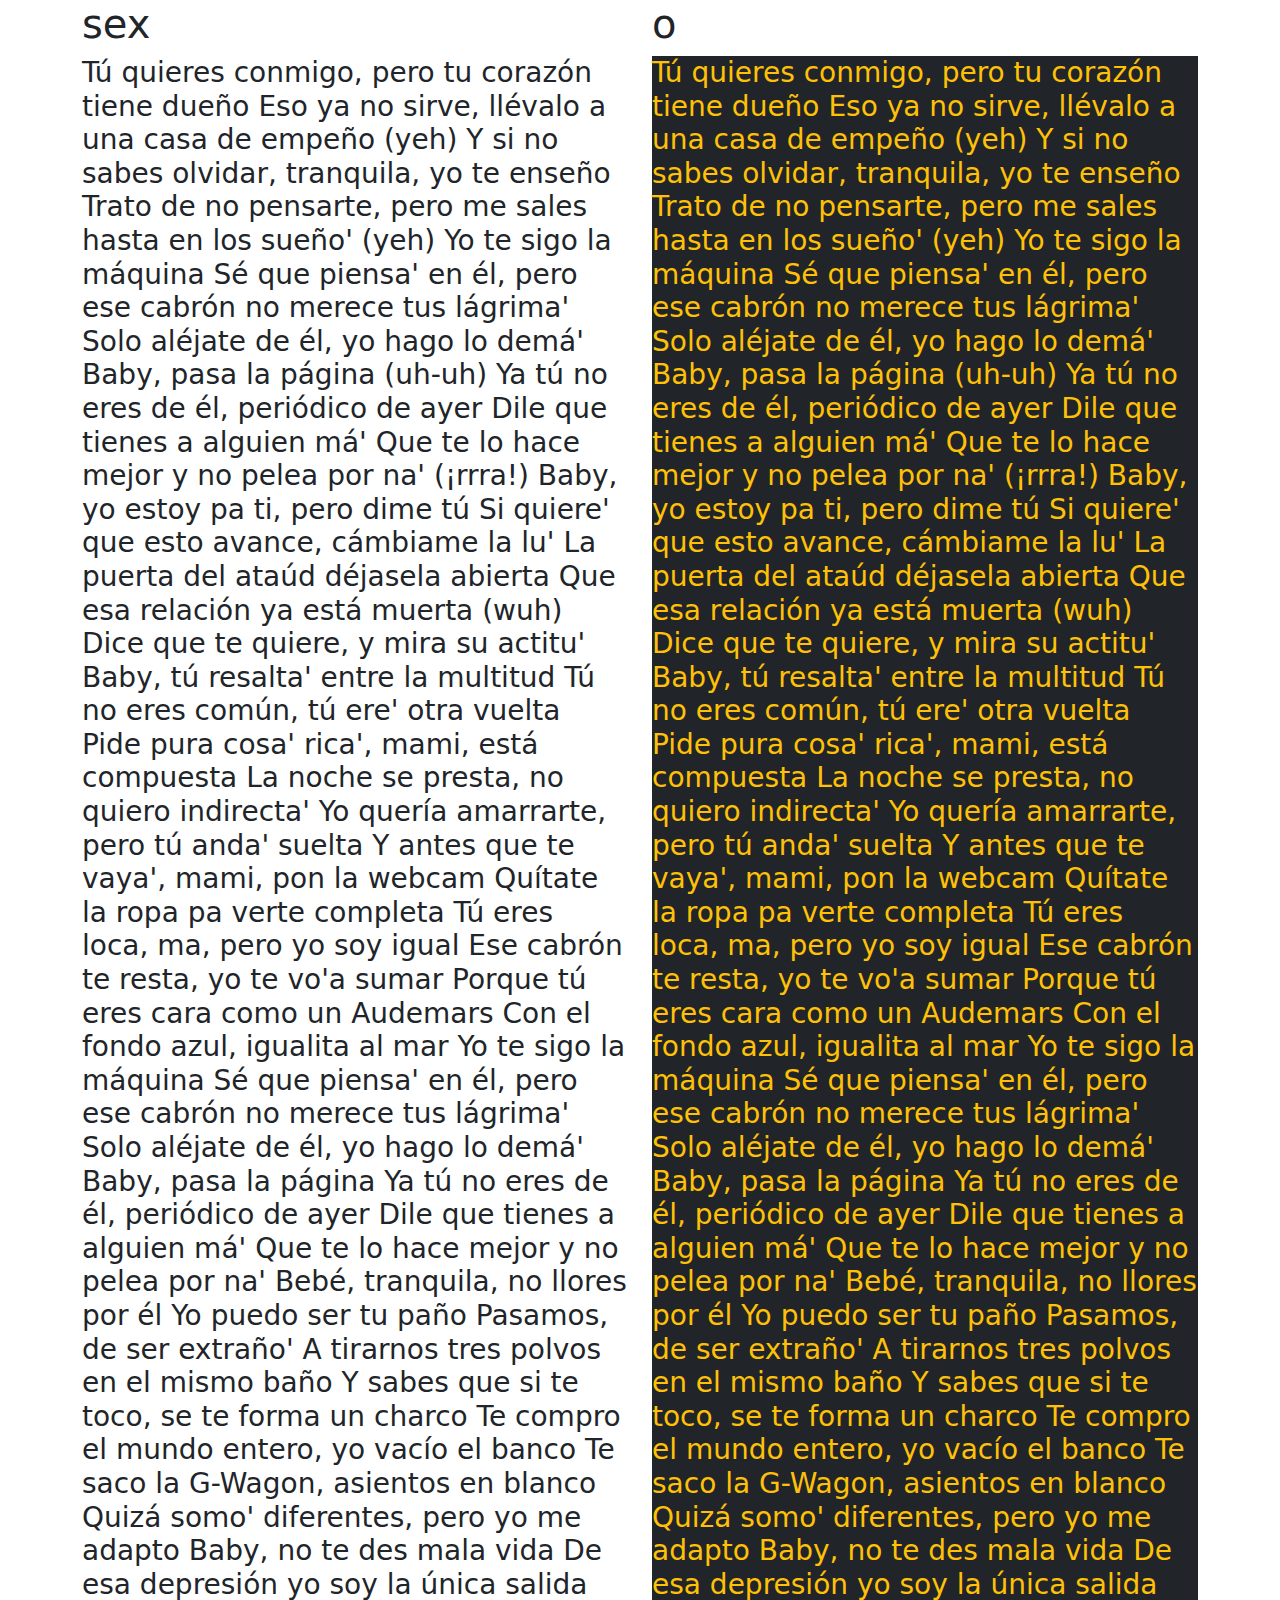
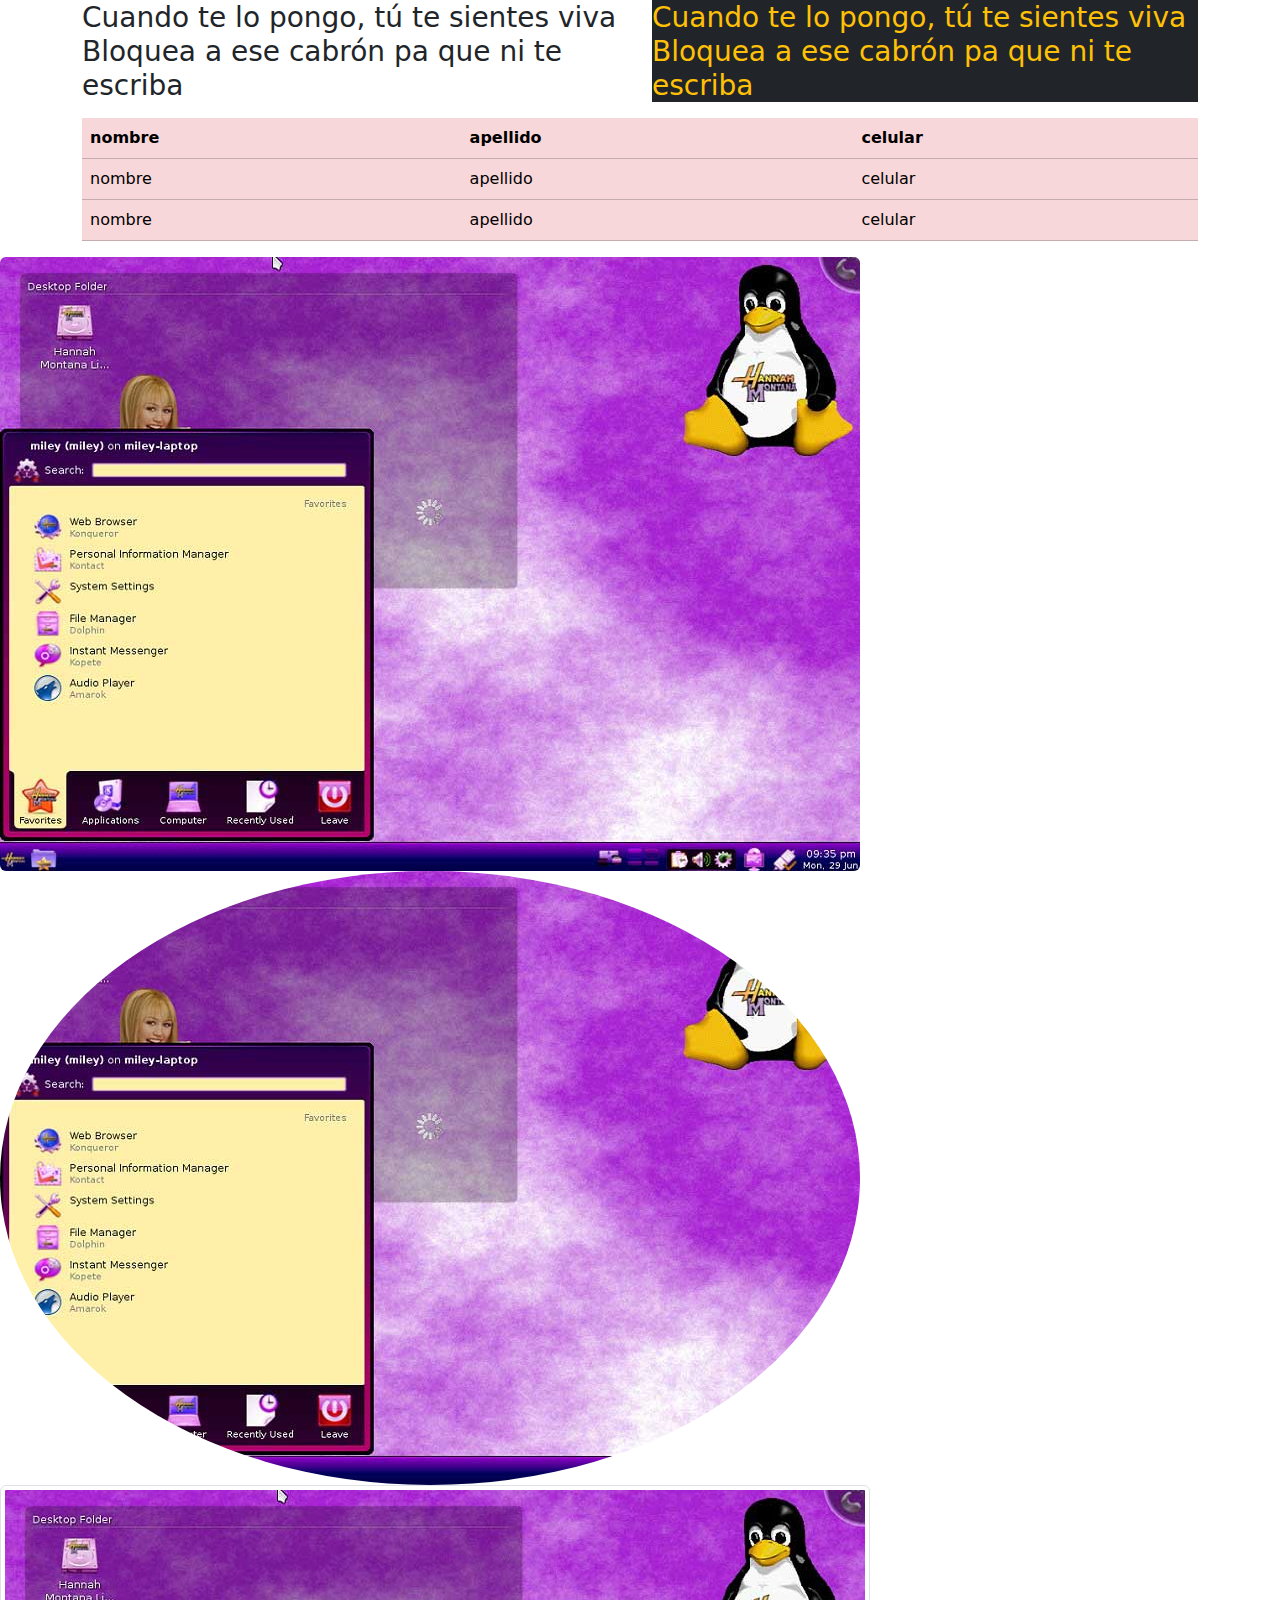
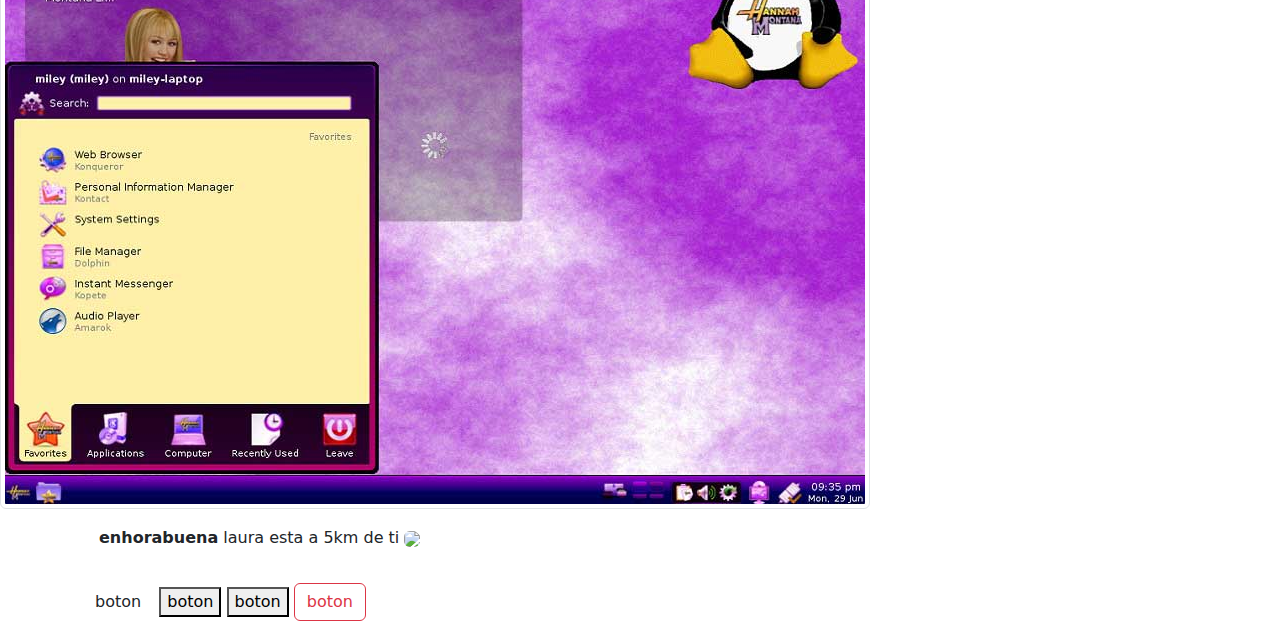
==== index.html @ a78a03db "free kill" ====
<!DOCTYPE html>
<html lang="en">
<head>
    <meta charset="UTF-8">
    <meta http-equiv="X-UA-Compatible" content="IE=edge">
    <meta name="viewport" content="width=device-width, initial-scale=1.0">
    <title>bootstrap</title>
    <link href="https://cdn.jsdelivr.net/npm/bootstrap@5.1.3/dist/css/bootstrap.min.css" rel="stylesheet">
</head>
<body>
    <div  class="container">
        <div class="row">
                <div class="col-md-6">
                    <h1> sex</h1>
                    <h3>Tú quieres conmigo, pero tu corazón tiene dueño
                        Eso ya no sirve, llévalo a una casa de empeño (yeh)
                        Y si no sabes olvidar, tranquila, yo te enseño
                        Trato de no pensarte, pero me sales hasta en los sueño' (yeh)
                        Yo te sigo la máquina
                        Sé que piensa' en él, pero ese cabrón no merece tus lágrima'
                        Solo aléjate de él, yo hago lo demá'
                        Baby, pasa la página (uh-uh)
                        Ya tú no eres de él, periódico de ayer
                        Dile que tienes a alguien má'
                        Que te lo hace mejor y no pelea por na' (¡rrra!)
                        Baby, yo estoy pa ti, pero dime tú
                        Si quiere' que esto avance, cámbiame la lu'
                        La puerta del ataúd déjasela abierta
                        Que esa relación ya está muerta (wuh)
                        Dice que te quiere, y mira su actitu'
                        Baby, tú resalta' entre la multitud
                        Tú no eres común, tú ere' otra vuelta
                        Pide pura cosa' rica', mami, está compuesta
                        La noche se presta, no quiero indirecta'
                        Yo quería amarrarte, pero tú anda' suelta
                        Y antes que te vaya', mami, pon la webcam
                        Quítate la ropa pa verte completa
                        Tú eres loca, ma, pero yo soy igual
                        Ese cabrón te resta, yo te vo'a sumar
                        Porque tú eres cara como un Audemars
                        Con el fondo azul, igualita al mar
                        Yo te sigo la máquina
                        Sé que piensa' en él, pero ese cabrón no merece tus lágrima'
                        Solo aléjate de él, yo hago lo demá'
                        Baby, pasa la página
                        Ya tú no eres de él, periódico de ayer
                        Dile que tienes a alguien má'
                        Que te lo hace mejor y no pelea por na'
                        Bebé, tranquila, no llores por él
                        Yo puedo ser tu paño
                        Pasamos, de ser extraño'
                        A tirarnos tres polvos en el mismo baño
                        Y sabes que si te toco, se te forma un charco
                        Te compro el mundo entero, yo vacío el banco
                        Te saco la G-Wagon, asientos en blanco
                        Quizá somo' diferentes, pero yo me adapto
                        Baby, no te des mala vida
                        De esa depresión yo soy la única salida
                        Cuando te lo pongo, tú te sientes viva
                        Bloquea a ese cabrón pa que ni te escriba</h3>
                </div>
                <div class="col-md-6">
                    <h1>o</h1>
                     <h3 class="bg-dark text-warning">Tú quieres conmigo, pero tu corazón tiene dueño
                        Eso ya no sirve, llévalo a una casa de empeño (yeh)
                        Y si no sabes olvidar, tranquila, yo te enseño
                        Trato de no pensarte, pero me sales hasta en los sueño' (yeh)
                        Yo te sigo la máquina
                        Sé que piensa' en él, pero ese cabrón no merece tus lágrima'
                        Solo aléjate de él, yo hago lo demá'
                        Baby, pasa la página (uh-uh)
                        Ya tú no eres de él, periódico de ayer
                        Dile que tienes a alguien má'
                        Que te lo hace mejor y no pelea por na' (¡rrra!)
                        Baby, yo estoy pa ti, pero dime tú
                        Si quiere' que esto avance, cámbiame la lu'
                        La puerta del ataúd déjasela abierta
                        Que esa relación ya está muerta (wuh)
                        Dice que te quiere, y mira su actitu'
                        Baby, tú resalta' entre la multitud
                        Tú no eres común, tú ere' otra vuelta
                        Pide pura cosa' rica', mami, está compuesta
                        La noche se presta, no quiero indirecta'
                        Yo quería amarrarte, pero tú anda' suelta
                        Y antes que te vaya', mami, pon la webcam
                        Quítate la ropa pa verte completa
                        Tú eres loca, ma, pero yo soy igual
                        Ese cabrón te resta, yo te vo'a sumar
                        Porque tú eres cara como un Audemars
                        Con el fondo azul, igualita al mar
                        Yo te sigo la máquina
                        Sé que piensa' en él, pero ese cabrón no merece tus lágrima'
                        Solo aléjate de él, yo hago lo demá'
                        Baby, pasa la página
                        Ya tú no eres de él, periódico de ayer
                        Dile que tienes a alguien má'
                        Que te lo hace mejor y no pelea por na'
                        Bebé, tranquila, no llores por él
                        Yo puedo ser tu paño
                        Pasamos, de ser extraño'
                        A tirarnos tres polvos en el mismo baño
                        Y sabes que si te toco, se te forma un charco
                        Te compro el mundo entero, yo vacío el banco
                        Te saco la G-Wagon, asientos en blanco
                        Quizá somo' diferentes, pero yo me adapto
                        Baby, no te des mala vida
                        De esa depresión yo soy la única salida
                        Cuando te lo pongo, tú te sientes viva
                        Bloquea a ese cabrón pa que ni te escriba</h3></p>
            </div>
         </div>
    </div>
    <div class="container">
        <table class="table table-danger">
            <thead>
                <tr>
                    <th>nombre</th>
                    <th>apellido</th>
                    <th>celular</th>
                </tr>
            </thead>
            <tbody>
                <tr>
                <td>nombre</td>
                <td>apellido</td>
                <td>celular</td>
                </tr>
                <tr>
                    <td>nombre</td>
                    <td>apellido</td>
                    <td>celular</td>
                </tr>
            </tbody>

        </table>

    </div>
    <div class"container">
<img src="hannalinux1.jpg" class="rounded">
<img src="hannalinux1.jpg" class="rounded-circle">
<img src="hannalinux1.jpg" class="img-thumbnail">
    </div>
    <div class="container">
        <div class="alert alert-sucesss">
            <strong>enhorabuena</strong>
            laura esta a 5km de ti
            <img src="lachs.jpg" class="rounded">
        </div>
    </div>
    <div class="container">
        <button type="button" class="btn">boton</button>
        <button type="button" class="btn-primary">boton</button>
        <button type="button" class="btn-secundary">boton</button>
        <button type="button" class="btn btn-outline-danger">boton</button>
    </div>
</body>
</html>
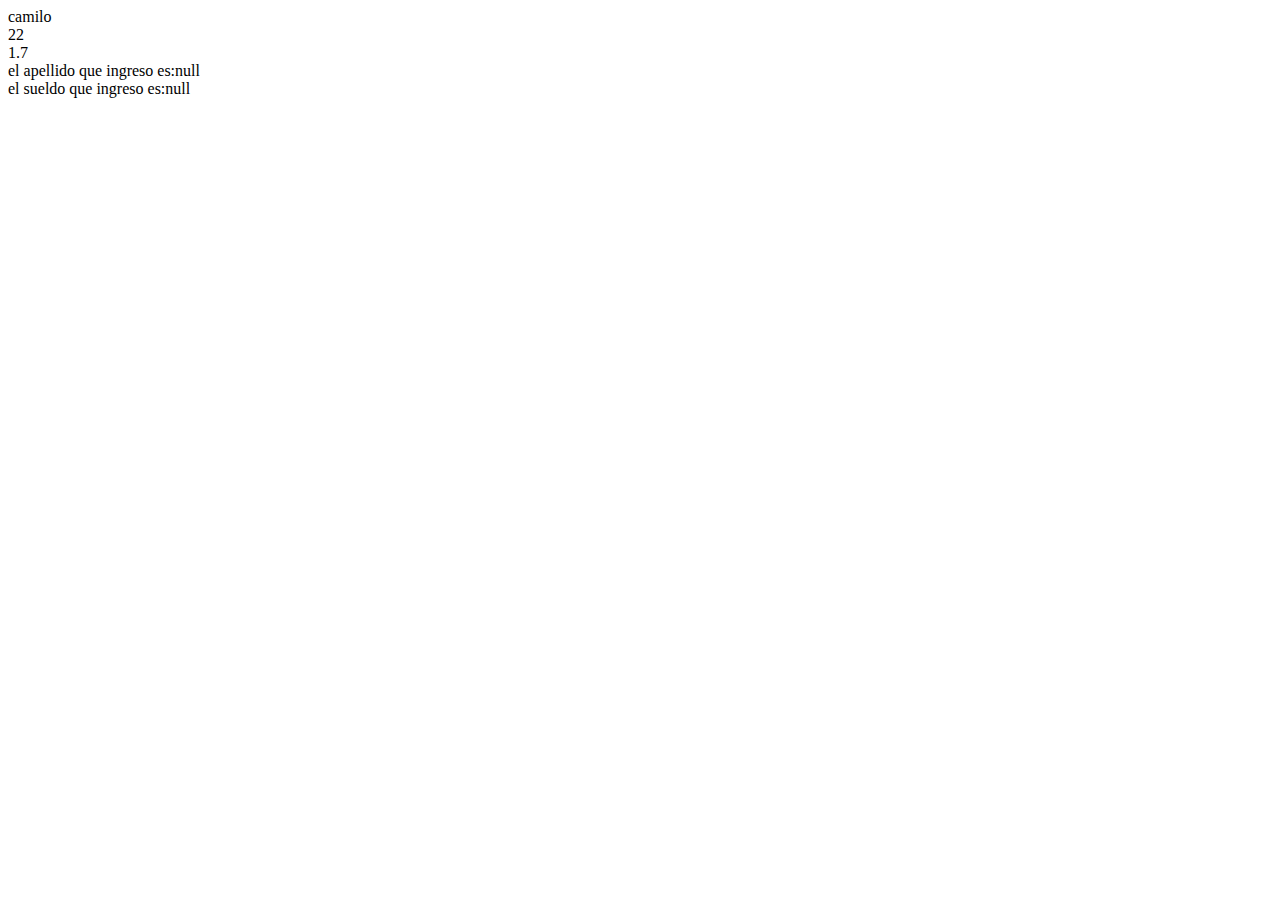
==== commit 8b4b5558: "Add files via upload" ====
--- a/index.html
+++ b/index.html
@@ -1,157 +1,27 @@
-<!DOCTYPE html>
-<html lang="en">
-<head>
-    <meta charset="UTF-8">
-    <meta http-equiv="X-UA-Compatible" content="IE=edge">
-    <meta name="viewport" content="width=device-width, initial-scale=1.0">
-    <title>bootstrap</title>
-    <link href="https://cdn.jsdelivr.net/npm/bootstrap@5.1.3/dist/css/bootstrap.min.css" rel="stylesheet">
-</head>
-<body>
-    <div  class="container">
-        <div class="row">
-                <div class="col-md-6">
-                    <h1> sex</h1>
-                    <h3>Tú quieres conmigo, pero tu corazón tiene dueño
-                        Eso ya no sirve, llévalo a una casa de empeño (yeh)
-                        Y si no sabes olvidar, tranquila, yo te enseño
-                        Trato de no pensarte, pero me sales hasta en los sueño' (yeh)
-                        Yo te sigo la máquina
-                        Sé que piensa' en él, pero ese cabrón no merece tus lágrima'
-                        Solo aléjate de él, yo hago lo demá'
-                        Baby, pasa la página (uh-uh)
-                        Ya tú no eres de él, periódico de ayer
-                        Dile que tienes a alguien má'
-                        Que te lo hace mejor y no pelea por na' (¡rrra!)
-                        Baby, yo estoy pa ti, pero dime tú
-                        Si quiere' que esto avance, cámbiame la lu'
-                        La puerta del ataúd déjasela abierta
-                        Que esa relación ya está muerta (wuh)
-                        Dice que te quiere, y mira su actitu'
-                        Baby, tú resalta' entre la multitud
-                        Tú no eres común, tú ere' otra vuelta
-                        Pide pura cosa' rica', mami, está compuesta
-                        La noche se presta, no quiero indirecta'
-                        Yo quería amarrarte, pero tú anda' suelta
-                        Y antes que te vaya', mami, pon la webcam
-                        Quítate la ropa pa verte completa
-                        Tú eres loca, ma, pero yo soy igual
-                        Ese cabrón te resta, yo te vo'a sumar
-                        Porque tú eres cara como un Audemars
-                        Con el fondo azul, igualita al mar
-                        Yo te sigo la máquina
-                        Sé que piensa' en él, pero ese cabrón no merece tus lágrima'
-                        Solo aléjate de él, yo hago lo demá'
-                        Baby, pasa la página
-                        Ya tú no eres de él, periódico de ayer
-                        Dile que tienes a alguien má'
-                        Que te lo hace mejor y no pelea por na'
-                        Bebé, tranquila, no llores por él
-                        Yo puedo ser tu paño
-                        Pasamos, de ser extraño'
-                        A tirarnos tres polvos en el mismo baño
-                        Y sabes que si te toco, se te forma un charco
-                        Te compro el mundo entero, yo vacío el banco
-                        Te saco la G-Wagon, asientos en blanco
-                        Quizá somo' diferentes, pero yo me adapto
-                        Baby, no te des mala vida
-                        De esa depresión yo soy la única salida
-                        Cuando te lo pongo, tú te sientes viva
-                        Bloquea a ese cabrón pa que ni te escriba</h3>
-                </div>
-                <div class="col-md-6">
-                    <h1>o</h1>
-                     <h3 class="bg-dark text-warning">Tú quieres conmigo, pero tu corazón tiene dueño
-                        Eso ya no sirve, llévalo a una casa de empeño (yeh)
-                        Y si no sabes olvidar, tranquila, yo te enseño
-                        Trato de no pensarte, pero me sales hasta en los sueño' (yeh)
-                        Yo te sigo la máquina
-                        Sé que piensa' en él, pero ese cabrón no merece tus lágrima'
-                        Solo aléjate de él, yo hago lo demá'
-                        Baby, pasa la página (uh-uh)
-                        Ya tú no eres de él, periódico de ayer
-                        Dile que tienes a alguien má'
-                        Que te lo hace mejor y no pelea por na' (¡rrra!)
-                        Baby, yo estoy pa ti, pero dime tú
-                        Si quiere' que esto avance, cámbiame la lu'
-                        La puerta del ataúd déjasela abierta
-                        Que esa relación ya está muerta (wuh)
-                        Dice que te quiere, y mira su actitu'
-                        Baby, tú resalta' entre la multitud
-                        Tú no eres común, tú ere' otra vuelta
-                        Pide pura cosa' rica', mami, está compuesta
-                        La noche se presta, no quiero indirecta'
-                        Yo quería amarrarte, pero tú anda' suelta
-                        Y antes que te vaya', mami, pon la webcam
-                        Quítate la ropa pa verte completa
-                        Tú eres loca, ma, pero yo soy igual
-                        Ese cabrón te resta, yo te vo'a sumar
-                        Porque tú eres cara como un Audemars
-                        Con el fondo azul, igualita al mar
-                        Yo te sigo la máquina
-                        Sé que piensa' en él, pero ese cabrón no merece tus lágrima'
-                        Solo aléjate de él, yo hago lo demá'
-                        Baby, pasa la página
-                        Ya tú no eres de él, periódico de ayer
-                        Dile que tienes a alguien má'
-                        Que te lo hace mejor y no pelea por na'
-                        Bebé, tranquila, no llores por él
-                        Yo puedo ser tu paño
-                        Pasamos, de ser extraño'
-                        A tirarnos tres polvos en el mismo baño
-                        Y sabes que si te toco, se te forma un charco
-                        Te compro el mundo entero, yo vacío el banco
-                        Te saco la G-Wagon, asientos en blanco
-                        Quizá somo' diferentes, pero yo me adapto
-                        Baby, no te des mala vida
-                        De esa depresión yo soy la única salida
-                        Cuando te lo pongo, tú te sientes viva
-                        Bloquea a ese cabrón pa que ni te escriba</h3></p>
-            </div>
-         </div>
-    </div>
-    <div class="container">
-        <table class="table table-danger">
-            <thead>
-                <tr>
-                    <th>nombre</th>
-                    <th>apellido</th>
-                    <th>celular</th>
-                </tr>
-            </thead>
-            <tbody>
-                <tr>
-                <td>nombre</td>
-                <td>apellido</td>
-                <td>celular</td>
-                </tr>
-                <tr>
-                    <td>nombre</td>
-                    <td>apellido</td>
-                    <td>celular</td>
-                </tr>
-            </tbody>
-
-        </table>
-
-    </div>
-    <div class"container">
-<img src="hannalinux1.jpg" class="rounded">
-<img src="hannalinux1.jpg" class="rounded-circle">
-<img src="hannalinux1.jpg" class="img-thumbnail">
-    </div>
-    <div class="container">
-        <div class="alert alert-sucesss">
-            <strong>enhorabuena</strong>
-            laura esta a 5km de ti
-            <img src="lachs.jpg" class="rounded">
-        </div>
-    </div>
-    <div class="container">
-        <button type="button" class="btn">boton</button>
-        <button type="button" class="btn-primary">boton</button>
-        <button type="button" class="btn-secundary">boton</button>
-        <button type="button" class="btn btn-outline-danger">boton</button>
-    </div>
-</body>
+<!DOCTYPE html>
+<html lang="en">
+<head>
+    <meta charset="UTF-8">
+    <meta http-equiv="X-UA-Compatible" content="IE=edge">
+    <meta name="viewport" content="width=device-width, initial-scale=1.0">
+    <title>Document</title>
+</head>
+<body>
+    <script>
+        let nombre="camilo", edad="22";
+        let estatura=1.70;
+        document.write(nombre);
+        document.write('<br>');
+        document.write(edad);
+        document.write('<br>');
+        document.write(estatura);
+        let apellidos, sueldo; 
+        apellidos=prompt("ingrese su apellido: ");
+        sueldo=prompt("ingrese su sueldo: ");
+        document.write('<br>');
+        document.write("el apellido que ingreso es:"+apellidos);
+        document.write('<br>');
+        document.write("el sueldo que ingreso es:"+sueldo);
+    </script>
+</body>
 </html>